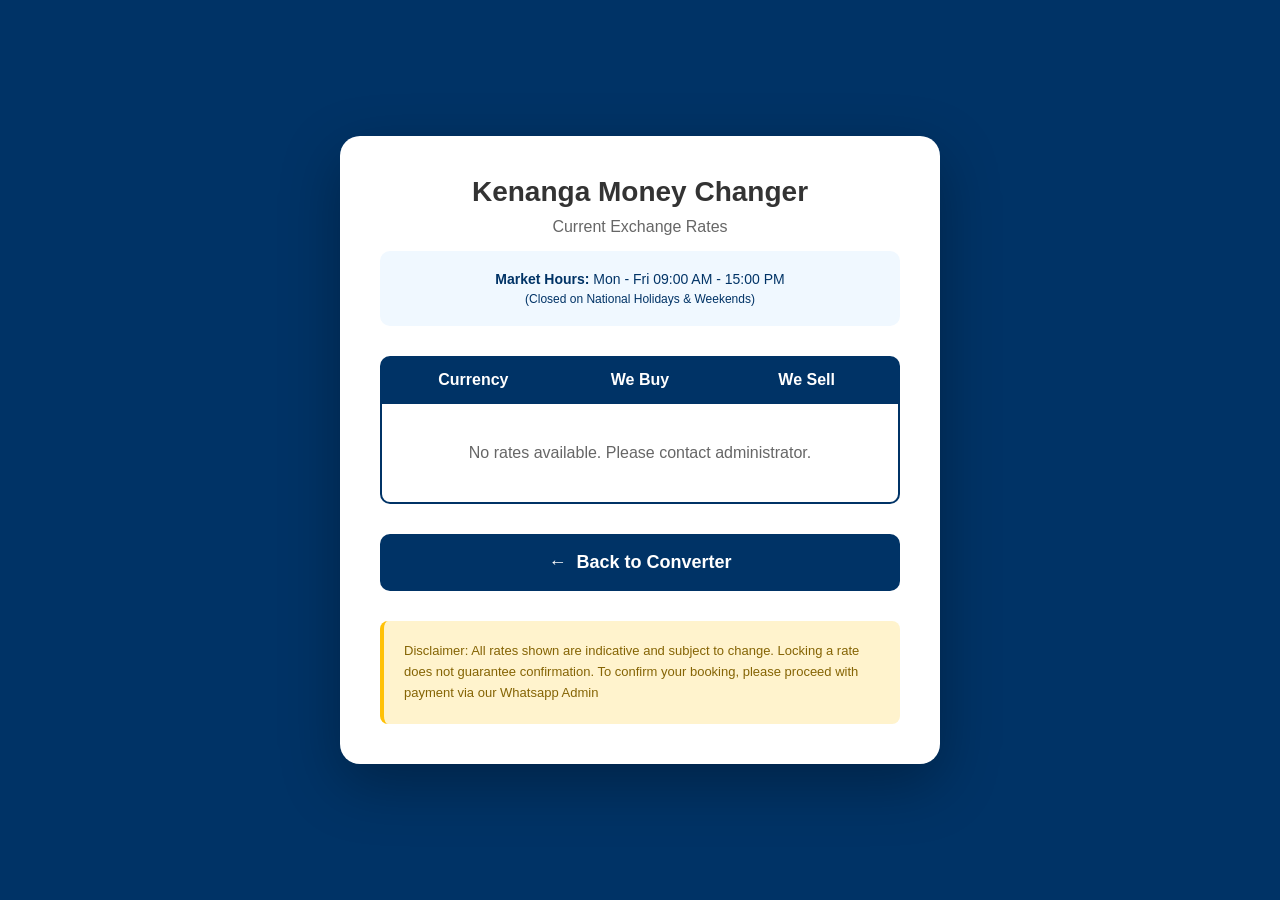
==== all-rates.html @ c2007aa1 "Add files via upload" ====
<!DOCTYPE html>
<html lang="en">
<head>
    <meta charset="UTF-8">
    <meta name="viewport" content="width=device-width, initial-scale=1.0">
    <title>All Exchange Rates - Kenanga Money Changer</title>
    <link rel="stylesheet" href="all-rates-style.css">
</head>
<body>
    <div class="container">
        <h1>Kenanga Money Changer</h1>
        <p class="subtitle">Current Exchange Rates</p>
        
        <div class="market-hours">
            <p><strong>Market Hours:</strong> Mon - Fri 09:00 AM - 15:00 PM</p>
            <p style="font-size: 12px;">(Closed on National Holidays & Weekends)</p>
        </div>

        <div id="marketClosedBanner" class="market-closed-banner hidden">
            <p>⚠️ Market is currently CLOSED. Please contact via WhatsApp</p>
        </div>

        <div class="rates-table">
            <div class="table-header">
                <div>Currency</div>
                <div>We Buy</div>
                <div>We Sell</div>
            </div>
            <div id="ratesTableBody"></div>
        </div>

        <button id="backBtn" class="back-btn">
            <span>←</span>
            <span>Back to Converter</span>
        </button>

        <div class="disclaimer">
            <p>Disclaimer: All rates shown are indicative and subject to change. Locking a rate does not guarantee confirmation. To confirm your booking, please proceed with payment via our Whatsapp Admin</p>
        </div>
    </div>

    <script src="all-rates-script.js"></script>
</body>
</html>
---- all-rates-style.css ----
* {
    margin: 0;
    padding: 0;
    box-sizing: border-box;
}

body {
    font-family: -apple-system, BlinkMacSystemFont, 'Segoe UI', Roboto, Oxygen, Ubuntu, sans-serif;
    background: #003366;
    min-height: 100vh;
    padding: 20px;
    display: flex;
    align-items: center;
    justify-content: center;
}

.container {
    max-width: 600px;
    width: 100%;
    background: white;
    border-radius: 20px;
    padding: 40px;
    box-shadow: 0 20px 60px rgba(0,0,0,0.3);
}

h1 {
    text-align: center;
    color: #333;
    margin-bottom: 10px;
    font-size: 28px;
}

.subtitle {
    text-align: center;
    color: #666;
    margin-bottom: 15px;
    font-size: 16px;
    font-weight: 500;
}

.market-hours {
    text-align: center;
    margin-bottom: 20px;
    padding: 15px;
    background: #f0f8ff;
    border-radius: 10px;
}

.market-hours p {
    margin: 5px 0;
    font-size: 14px;
    color: #003366;
    font-weight: 500;
}

.market-closed-banner {
    background: #fff3cd;
    border-left: 4px solid #ffc107;
    padding: 15px;
    margin-bottom: 20px;
    border-radius: 8px;
}

.market-closed-banner p {
    margin: 0;
    color: #856404;
    font-weight: 600;
    text-align: center;
}

.rates-table {
    margin: 30px 0;
}

.table-header {
    display: grid;
    grid-template-columns: 1fr 1fr 1fr;
    gap: 10px;
    padding: 15px;
    background: #003366;
    color: white;
    border-radius: 10px 10px 0 0;
    font-weight: 600;
    text-align: center;
}

#ratesTableBody {
    border: 2px solid #003366;
    border-top: none;
    border-radius: 0 0 10px 10px;
    overflow: hidden;
}

.rate-row {
    display: grid;
    grid-template-columns: 1fr 1fr 1fr;
    gap: 10px;
    padding: 15px;
    text-align: center;
    border-bottom: 1px solid #e0e0e0;
    transition: background 0.2s;
}

.rate-row:last-child {
    border-bottom: none;
}

.rate-row:hover {
    background: #f5f5f5;
}

.rate-row .currency {
    font-weight: 600;
    color: #003366;
}

.rate-row .buy-rate {
    color: #4CAF50;
    font-weight: 600;
}

.rate-row .sell-rate {
    color: #f44336;
    font-weight: 600;
}

.back-btn {
    width: 100%;
    padding: 18px;
    background: #003366;
    color: white;
    border: none;
    border-radius: 10px;
    font-size: 18px;
    font-weight: 600;
    cursor: pointer;
    margin-top: 20px;
    transition: all 0.3s;
    display: flex;
    align-items: center;
    justify-content: center;
    gap: 10px;
}

.back-btn:hover {
    background: #004488;
    transform: translateY(-2px);
}

.disclaimer {
    margin-top: 30px;
    padding: 20px;
    background: #fff3cd;
    border-left: 4px solid #ffc107;
    border-radius: 8px;
}

.disclaimer p {
    margin: 0;
    font-size: 13px;
    line-height: 1.6;
    color: #856404;
}

.hidden {
    display: none;
}

.no-rates {
    padding: 40px;
    text-align: center;
    color: #666;
}
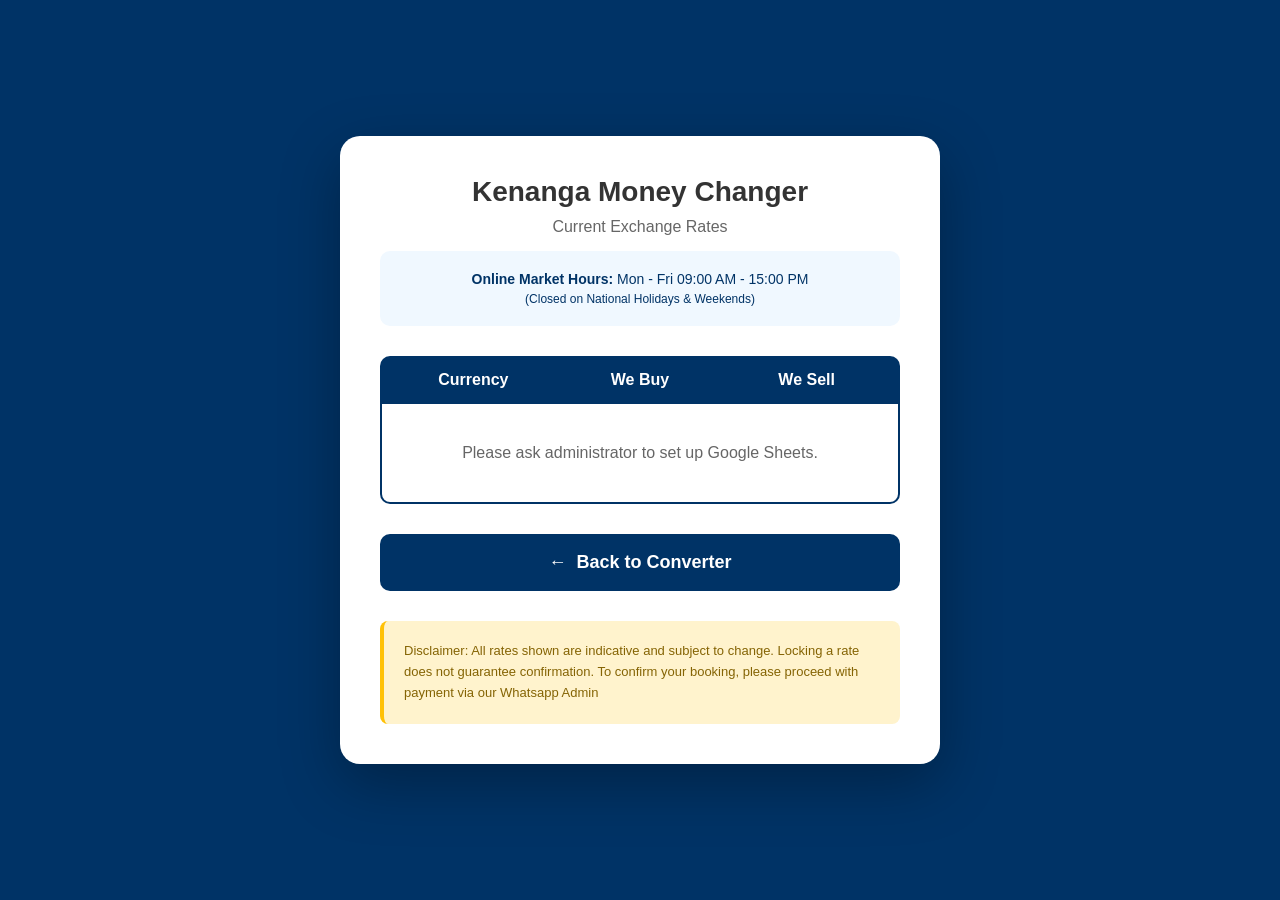
==== commit 8f34779c: "Add files via upload" ====
--- a/all-rates.html
+++ b/all-rates.html
@@ -12,7 +12,7 @@
         <p class="subtitle">Current Exchange Rates</p>
         
         <div class="market-hours">
-            <p><strong>Market Hours:</strong> Mon - Fri 09:00 AM - 15:00 PM</p>
+            <p><strong>Online Market Hours:</strong> Mon - Fri 09:00 AM - 15:00 PM</p>
             <p style="font-size: 12px;">(Closed on National Holidays & Weekends)</p>
         </div>
 
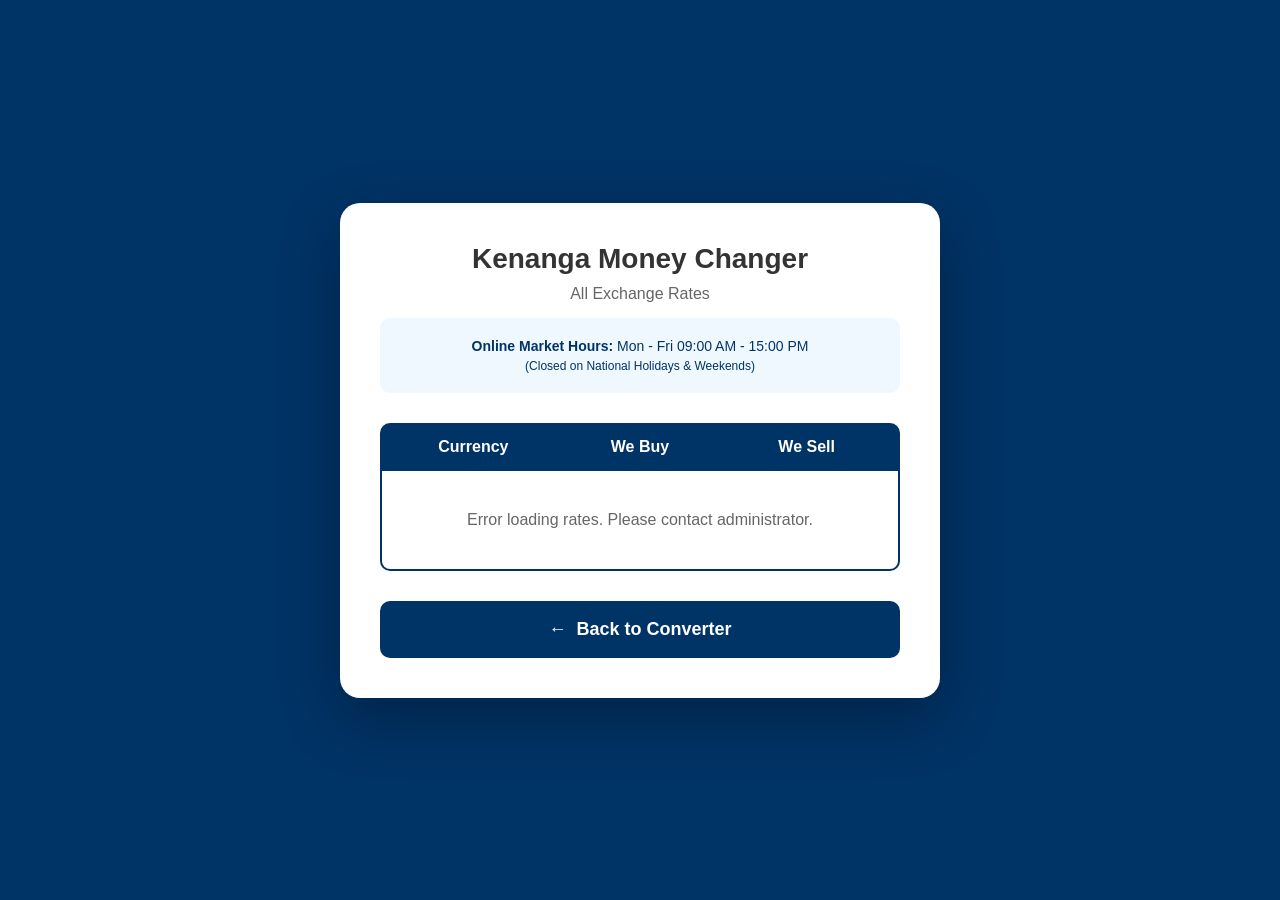
==== commit c0dab4e3: "Add files via upload" ====
--- a/all-rates.html
+++ b/all-rates.html
@@ -3,40 +3,44 @@
 <head>
     <meta charset="UTF-8">
     <meta name="viewport" content="width=device-width, initial-scale=1.0">
-    <title>All Exchange Rates - Kenanga Money Changer</title>
+    <title>All Rates - Kenanga Money Changer</title>
     <link rel="stylesheet" href="all-rates-style.css">
 </head>
 <body>
     <div class="container">
         <h1>Kenanga Money Changer</h1>
-        <p class="subtitle">Current Exchange Rates</p>
+        <p class="subtitle">All Exchange Rates</p>
         
         <div class="market-hours">
             <p><strong>Online Market Hours:</strong> Mon - Fri 09:00 AM - 15:00 PM</p>
             <p style="font-size: 12px;">(Closed on National Holidays & Weekends)</p>
         </div>
-
+        
         <div id="marketClosedBanner" class="market-closed-banner hidden">
             <p>⚠️ Market is currently CLOSED. Please contact via WhatsApp</p>
         </div>
-
+        
+        <div id="loadingStatus" class="loading-status">
+            <span class="spinner">⟳</span> Loading rates...
+        </div>
+        
+        <div id="successStatus" class="success-status hidden">
+            <span>✓</span> Rates loaded successfully!
+        </div>
+        
         <div class="rates-table">
             <div class="table-header">
-                <div>Currency</div>
-                <div>We Buy</div>
-                <div>We Sell</div>
+                <div class="currency">Currency</div>
+                <div class="buy-rate">We Buy</div>
+                <div class="sell-rate">We Sell</div>
             </div>
             <div id="ratesTableBody"></div>
         </div>
-
+        
         <button id="backBtn" class="back-btn">
             <span>←</span>
             <span>Back to Converter</span>
         </button>
-
-        <div class="disclaimer">
-            <p>Disclaimer: All rates shown are indicative and subject to change. Locking a rate does not guarantee confirmation. To confirm your booking, please proceed with payment via our Whatsapp Admin</p>
-        </div>
     </div>
 
     <script src="all-rates-script.js"></script>
--- a/all-rates-style.css
+++ b/all-rates-style.css
@@ -171,3 +171,42 @@
     text-align: center;
     color: #666;
 }
+
+.loading-status {
+    text-align: center;
+    padding: 15px;
+    background: #fff3cd;
+    border-radius: 8px;
+    color: #856404;
+    font-weight: 600;
+}
+
+.loading-status .spinner {
+    display: inline-block;
+    animation: spin 1s linear infinite;
+}
+
+@keyframes spin {
+    from { transform: rotate(0deg); }
+    to { transform: rotate(360deg); }
+}
+
+.success-status {
+    text-align: center;
+    padding: 15px;
+    background: #d4edda;
+    border-radius: 8px;
+    color: #155724;
+    font-weight: 600;
+    animation: fadeIn 0.5s;
+}
+
+@keyframes fadeIn {
+    from { opacity: 0; transform: translateY(-10px); }
+    to { opacity: 1; transform: translateY(0); }
+}
+
+.success-status span {
+    font-size: 20px;
+    margin-right: 5px;
+}
